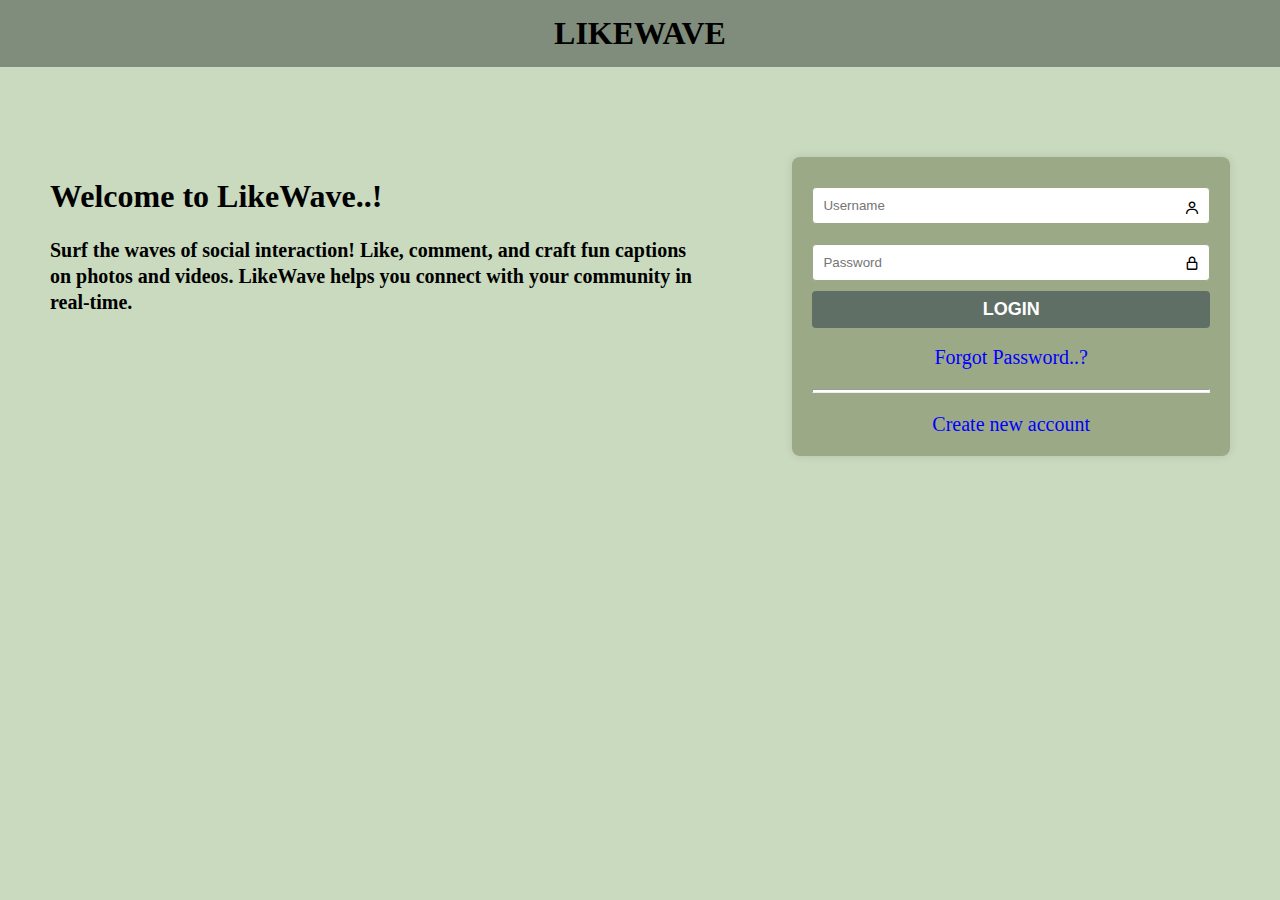
==== com.likewave/src/main/resources/templates/index.html @ bdd7a049 "LikeWave initial commit." ====
<!DOCTYPE html>
<html>
	<head>
		<meta charset="ISO-8859-1">
		<title>LikeWave</title>
        <link href='https://unpkg.com/boxicons@2.1.4/css/boxicons.min.css' rel='stylesheet'>
        <style>
           body {
                margin: 0;
                padding: 0;
                background-color: #C9DABF;
            }

        .navbar {
            background-color: #808D7C;
            padding: 15px;
            text-align: center;
            
        }     
        

        .navbar h1 {
            color: black;
            margin: 0;
        }

        .description {
            margin-top: 40px;
            width: 58%;
            float: left;
            padding: 50px;
            box-sizing: border-box;
        }

        .description h1 {
            color: black;
        }

        .description h3 {
            color: black;
            font-size: 20px;
            line-height: 26px;
        }

        .container {
            
            margin-top: 40px;
            width: 42%;
            float: right;
            padding: 50px;
            box-sizing: border-box;
        }

        form {
            background-color: #9CA986;
            padding: 20px;
            border-radius: 8px;
            box-shadow: 0 0 10px rgba(0, 0, 0, 0.1);
}

        .text-box1 input {
            position: relative;
            width: 100%;
            padding: 10px;
            margin: 10px 0;
            border: 1px solid #9CA986;
            border-radius: 4px;
            box-sizing: border-box;
        }

        .text-box2 input {
            position: relative;
            width: 100%;
            padding: 10px;
            margin: 10px 0;
            border: 1px solid #9CA986;
            border-radius: 4px;
            box-sizing: border-box;
        }

        .btn input {
            width: 100%;
            padding: 8px;
            font-size: 18px;
            font-weight: bold;
            background-color: #5F6F65;
            color: white;
            border: none;
            border-radius: 4px;
            cursor: pointer;
        }

        .btn input:hover {
            background-color: #555;
        }

        a {
            color: blue;
            text-decoration: none;
            font-size: 20px;
            text-align: center;
            display: block;
        }

        a:hover {
            text-decoration: underline;
        }

        hr {
            margin-top: 20px;
            margin-bottom: 20px;
            height: 1.5px;
            background-color: white;
        }

        .text-box1 i{
            position: absolute;
            right: 80px;
          top: 200px;
        }

        .text-box2 i{
            position: absolute;
            right: 80px;
            top: 255px;
        }

        .create input[type="submit"]{
            background-color: rgba(0, 121, 0, 0.895);
            padding: 6px;
            font-size: 18px;
            border-radius: 4px;
            color: white;
            font-weight: bold;
        }

.popup-message {
            display: block;
            background-color: #5F6F65;
            color: white;
            margin-top: -390px;
            height: fit-content;
            border-radius: 4px;
            text-align: center;
            font-size:20px;
         
        }
       
        </style>
	</head>
	<body>
        <div class="navbar">
            <h1>LIKEWAVE</h1>
        </div>
        <div class="description">
		    <h1> Welcome to LikeWave..!</h1>
		    <h3>Surf the waves of social interaction! Like, comment, and craft fun captions on photos and videos. LikeWave helps you connect with your community in real-time.</h3>
        </div>
        <div class="container">
            <form action="/login" method="post">
                
                <div class="text-box1">
                    <input type="text" name="username" placeholder="Username">
                    <i class='bx bx-user'></i>
                </div>
                
                <div class="text-box2">
                    <input type="password" name="password" placeholder="Password">
                    <i class='bx bx-lock-alt'></i>
                </div>
                
                <div class="btn">
                    <input type="submit" value="LOGIN">
                </div>
                <br>
                <a href="">Forgot Password..?</a>
                <hr>
               
                <a href="/openSignUp">Create new account</a>
                         
            </form>
             <div class="popup-message" >
                <p th:text="${message}"></p>
            </div>
        </div>

       
	</body>
</html>
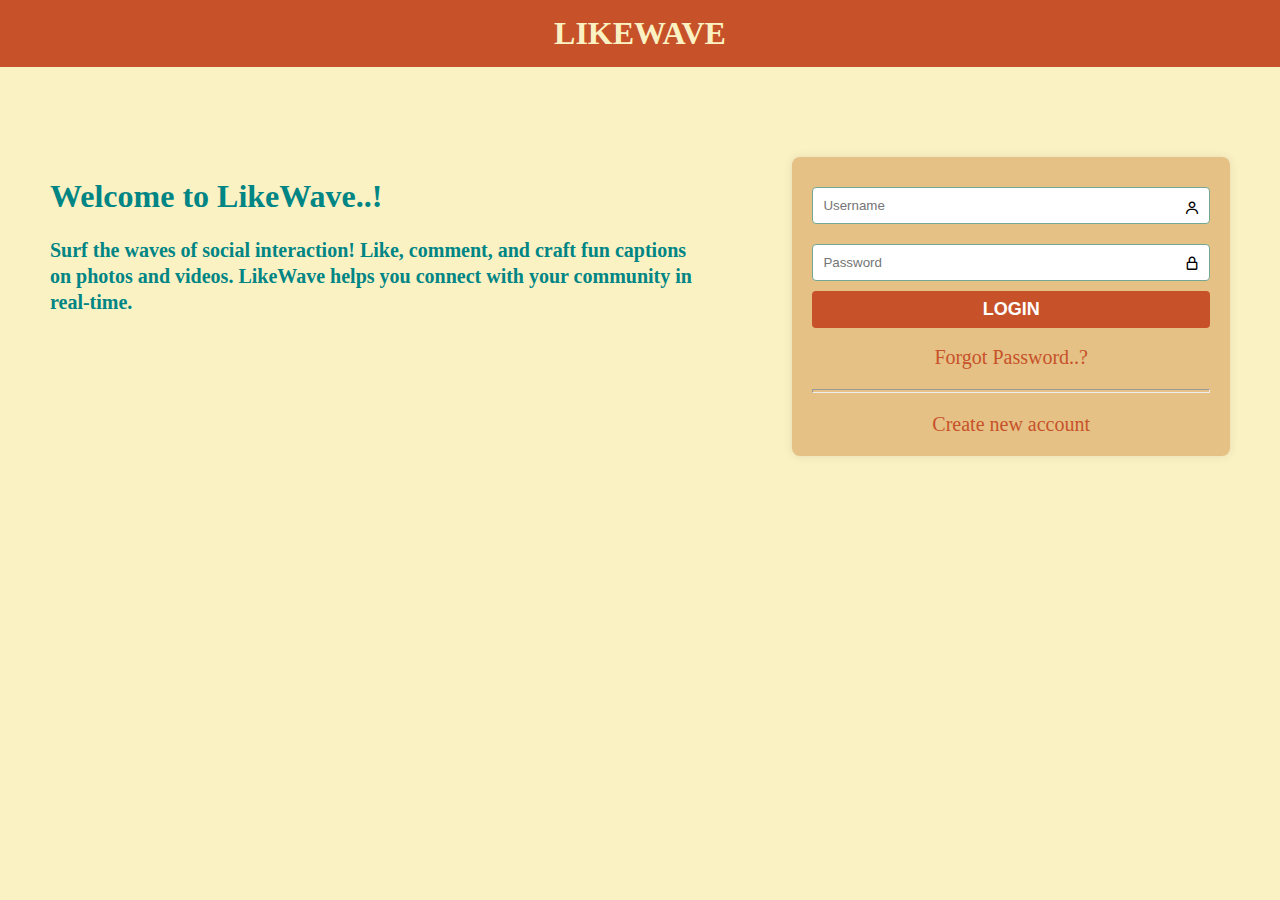
==== commit 70c335bf: "profile section" ====
--- a/com.likewave/src/main/resources/templates/index.html
+++ b/com.likewave/src/main/resources/templates/index.html
@@ -5,147 +5,136 @@
 		<title>LikeWave</title>
         <link href='https://unpkg.com/boxicons@2.1.4/css/boxicons.min.css' rel='stylesheet'>
         <style>
-           body {
-                margin: 0;
-                padding: 0;
-                background-color: #C9DABF;
-            }
-
-        .navbar {
-            background-color: #808D7C;
-            padding: 15px;
-            text-align: center;
-            
-        }     
-        
-
-        .navbar h1 {
-            color: black;
-            margin: 0;
-        }
-
-        .description {
-            margin-top: 40px;
-            width: 58%;
-            float: left;
-            padding: 50px;
-            box-sizing: border-box;
-        }
-
-        .description h1 {
-            color: black;
-        }
-
-        .description h3 {
-            color: black;
-            font-size: 20px;
-            line-height: 26px;
-        }
-
-        .container {
-            
-            margin-top: 40px;
-            width: 42%;
-            float: right;
-            padding: 50px;
-            box-sizing: border-box;
-        }
-
-        form {
-            background-color: #9CA986;
-            padding: 20px;
-            border-radius: 8px;
-            box-shadow: 0 0 10px rgba(0, 0, 0, 0.1);
+body {
+    margin: 0;
+    padding: 0;
+    background-color: #fbf2c4; /* Changed to #fbf2c4 */
 }
 
-        .text-box1 input {
-            position: relative;
-            width: 100%;
-            padding: 10px;
-            margin: 10px 0;
-            border: 1px solid #9CA986;
-            border-radius: 4px;
-            box-sizing: border-box;
-        }
+.navbar {
+    background-color: #c7522a; /* Changed to #c7522a */
+    padding: 15px;
+    text-align: center;
+}
 
-        .text-box2 input {
-            position: relative;
-            width: 100%;
-            padding: 10px;
-            margin: 10px 0;
-            border: 1px solid #9CA986;
-            border-radius: 4px;
-            box-sizing: border-box;
-        }
+.navbar h1 {
+    color: #fbf2c4; /* Changed to #fbf2c4 */
+    margin: 0;
+}
 
-        .btn input {
-            width: 100%;
-            padding: 8px;
-            font-size: 18px;
-            font-weight: bold;
-            background-color: #5F6F65;
-            color: white;
-            border: none;
-            border-radius: 4px;
-            cursor: pointer;
-        }
+.description {
+    margin-top: 40px;
+    width: 58%;
+    float: left;
+    padding: 50px;
+    box-sizing: border-box;
+}
 
-        .btn input:hover {
-            background-color: #555;
-        }
+.description h1 {
+    color: #008585; /* Changed to #008585 */
+}
 
-        a {
-            color: blue;
-            text-decoration: none;
-            font-size: 20px;
-            text-align: center;
-            display: block;
-        }
+.description h3 {
+    color: #008585; /* Changed to #008585 */
+    font-size: 20px;
+    line-height: 26px;
+}
 
-        a:hover {
-            text-decoration: underline;
-        }
+.container {
+    margin-top: 40px;
+    width: 42%;
+    float: right;
+    padding: 50px;
+    box-sizing: border-box;
+}
 
-        hr {
-            margin-top: 20px;
-            margin-bottom: 20px;
-            height: 1.5px;
-            background-color: white;
-        }
+form {
+    background-color: #e5c185; /* Changed to #e5c185 */
+    padding: 20px;
+    border-radius: 8px;
+    box-shadow: 0 0 10px rgba(0, 0, 0, 0.1);
+}
 
-        .text-box1 i{
-            position: absolute;
-            right: 80px;
-          top: 200px;
-        }
+.text-box1 input, .text-box2 input {
+    position: relative;
+    width: 100%;
+    padding: 10px;
+    margin: 10px 0;
+    border: 1px solid #74a892; /* Changed to #74a892 */
+    border-radius: 4px;
+    box-sizing: border-box;
+}
 
-        .text-box2 i{
-            position: absolute;
-            right: 80px;
-            top: 255px;
-        }
+.btn input {
+    width: 100%;
+    padding: 8px;
+    font-size: 18px;
+    font-weight: bold;
+    background-color: #c7522a; /* Changed to #c7522a */
+    color: white;
+    border: none;
+    border-radius: 4px;
+    cursor: pointer;
+}
 
-        .create input[type="submit"]{
-            background-color: rgba(0, 121, 0, 0.895);
-            padding: 6px;
-            font-size: 18px;
-            border-radius: 4px;
-            color: white;
-            font-weight: bold;
-        }
+.btn input:hover {
+    background-color: #008585; /* Changed to #008585 */
+}
+
+a {
+    color: #c7522a; /* Changed to #c7522a */
+    text-decoration: none;
+    font-size: 20px;
+    text-align: center;
+    display: block;
+}
+
+a:hover {
+    text-decoration: underline;
+}
+
+hr {
+    margin-top: 20px;
+    margin-bottom: 20px;
+    height: 1.5px;
+    background-color: #e5c185; /* Changed to #e5c185 */
+}
+
+.text-box1 i, .text-box2 i {
+    position: absolute;
+    right: 80px;
+}
+
+.text-box1 i {
+    top: 200px;
+}
+
+.text-box2 i {
+    top: 255px;
+}
+
+.create input[type="submit"] {
+    background-color: #008585; /* Changed to #008585 */
+    padding: 6px;
+    font-size: 18px;
+    border-radius: 4px;
+    color: white;
+    font-weight: bold;
+}
 
 .popup-message {
-            display: block;
-            background-color: #5F6F65;
-            color: white;
-            margin-top: -390px;
-            height: fit-content;
-            border-radius: 4px;
-            text-align: center;
-            font-size:20px;
-         
-        }
-       
+    display: block;
+    background-color: #c7522a; /* Changed to #c7522a */
+    color: white;
+    margin-top: -390px;
+    height: fit-content;
+    border-radius: 4px;
+    text-align: center;
+    font-size: 20px;
+}
+
+
+
         </style>
 	</head>
 	<body>
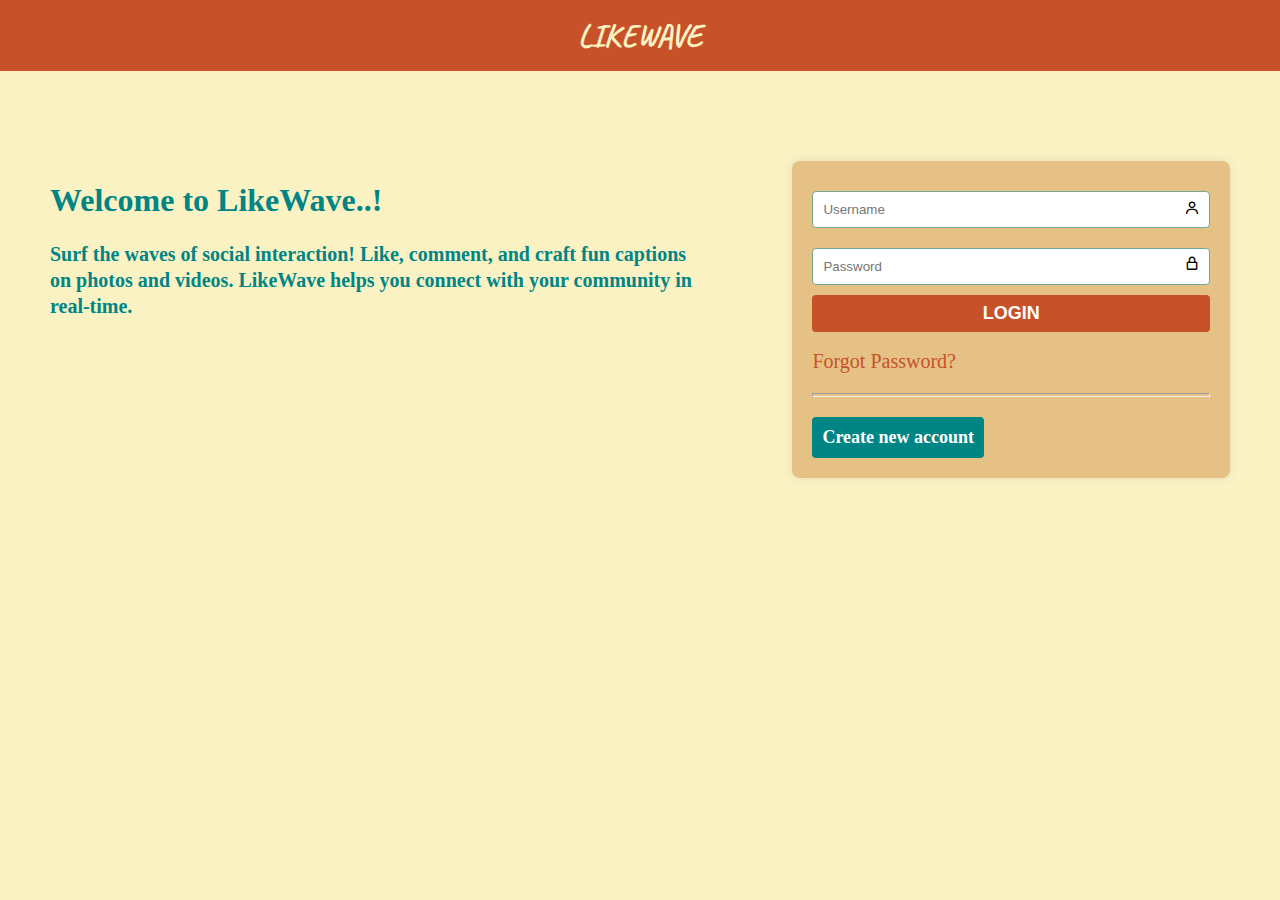
==== commit 2a995e5d: "LikeWave" ====
--- a/com.likewave/src/main/resources/templates/index.html
+++ b/com.likewave/src/main/resources/templates/index.html
@@ -4,22 +4,27 @@
 		<meta charset="ISO-8859-1">
 		<title>LikeWave</title>
         <link href='https://unpkg.com/boxicons@2.1.4/css/boxicons.min.css' rel='stylesheet'>
-        <style>
+   <style>
+   @import url('https://fonts.googleapis.com/css2?family=Big+Shoulders+Stencil+Display:wght@100..900&family=Caveat:wght@400..700&family=Cinzel:wght@400..900&family=Edu+AU+VIC+WA+NT+Hand:wght@400..700&display=swap');
 body {
     margin: 0;
     padding: 0;
-    background-color: #fbf2c4; /* Changed to #fbf2c4 */
-}
+    background-color: #fbf2c4; /* Background color from palette */
+}
+
+
 
 .navbar {
-    background-color: #c7522a; /* Changed to #c7522a */
+    background-color: #c7522a; /* Navbar background color */
     padding: 15px;
     text-align: center;
 }
 
 .navbar h1 {
-    color: #fbf2c4; /* Changed to #fbf2c4 */
+    color: #fbf2c4; /* Navbar text color */
     margin: 0;
+    font-family:"Caveat", cursive;
+  
 }
 
 .description {
@@ -31,11 +36,11 @@
 }
 
 .description h1 {
-    color: #008585; /* Changed to #008585 */
+    color: #008585; /* Text color */
 }
 
 .description h3 {
-    color: #008585; /* Changed to #008585 */
+    color: #008585; /* Subheading text color */
     font-size: 20px;
     line-height: 26px;
 }
@@ -49,10 +54,31 @@
 }
 
 form {
-    background-color: #e5c185; /* Changed to #e5c185 */
+    background-color: #e5c185; /* Form background color */
     padding: 20px;
     border-radius: 8px;
     box-shadow: 0 0 10px rgba(0, 0, 0, 0.1);
+}
+
+.button {
+    display: block;
+    width: max-content; /* Adjusted width */
+    padding: 10px;
+    font-size: 18px;
+    font-weight: bold;
+    background-color: #008585; /* Button background color */
+    color: white;
+    border: none;
+    border-radius: 4px;
+    text-align: center; /* Center text */
+    text-decoration: none; 
+    cursor: pointer;
+    transition: background-color 0.3s; /* Smooth transition */
+}
+
+.button:hover {
+    background-color: #c7522a; /* Hover effect color */
+    text-decoration: none;
 }
 
 .text-box1 input, .text-box2 input {
@@ -60,7 +86,7 @@
     width: 100%;
     padding: 10px;
     margin: 10px 0;
-    border: 1px solid #74a892; /* Changed to #74a892 */
+    border: 1px solid #74a892; /* Input border color */
     border-radius: 4px;
     box-sizing: border-box;
 }
@@ -70,7 +96,7 @@
     padding: 8px;
     font-size: 18px;
     font-weight: bold;
-    background-color: #c7522a; /* Changed to #c7522a */
+    background-color: #c7522a; /* Submit button background color */
     color: white;
     border: none;
     border-radius: 4px;
@@ -78,14 +104,30 @@
 }
 
 .btn input:hover {
-    background-color: #008585; /* Changed to #008585 */
+    background-color: #008585; /* Hover color */
+}
+
+a button {
+    width: 100%;
+    padding: 8px;
+    font-size: 18px;
+    font-weight: bold;
+    background-color: #008585; /* Button background color */
+    color: white;
+    border: none;
+    border-radius: 4px;
+    cursor: pointer;
+}
+
+a button:hover {
+    background-color: #c7522a; /* Hover color */
 }
 
 a {
-    color: #c7522a; /* Changed to #c7522a */
+    color: #c7522a; /* Link text color */
     text-decoration: none;
     font-size: 20px;
-    text-align: center;
+    text-align: left;
     display: block;
 }
 
@@ -97,7 +139,7 @@
     margin-top: 20px;
     margin-bottom: 20px;
     height: 1.5px;
-    background-color: #e5c185; /* Changed to #e5c185 */
+    background-color: #e5c185; /* Horizontal rule color */
 }
 
 .text-box1 i, .text-box2 i {
@@ -114,7 +156,7 @@
 }
 
 .create input[type="submit"] {
-    background-color: #008585; /* Changed to #008585 */
+    background-color: #008585; /* Submit button background color */
     padding: 6px;
     font-size: 18px;
     border-radius: 4px;
@@ -124,7 +166,7 @@
 
 .popup-message {
     display: block;
-    background-color: #c7522a; /* Changed to #c7522a */
+    background-color: #c7522a; /* Popup message background */
     color: white;
     margin-top: -390px;
     height: fit-content;
@@ -132,7 +174,6 @@
     text-align: center;
     font-size: 20px;
 }
-
 
 
         </style>
@@ -162,17 +203,32 @@
                     <input type="submit" value="LOGIN">
                 </div>
                 <br>
-                <a href="">Forgot Password..?</a>
+                <a href="/forgotPassword">Forgot Password?</a>
                 <hr>
                
-                <a href="/openSignUp">Create new account</a>
-                         
+               <div>
+                <a href="/openSignUp" class="button">Create new account</a>
+                   </div>      
             </form>
-             <div class="popup-message" >
-                <p th:text="${message}"></p>
+            
+             <div class="popup-message" id="popup-message">
+                <p th:text="${message}" ></p>
             </div>
         </div>
 
        
 	</body>
+	
+	   <script>
+    
+    window.onload = function() {
+        var popup = document.getElementById("popup-message");
+
+        if (popup) {
+            setTimeout(function() {
+                popup.style.display = 'none';  
+            }, 2000);
+        }
+    };
+</script>
 </html>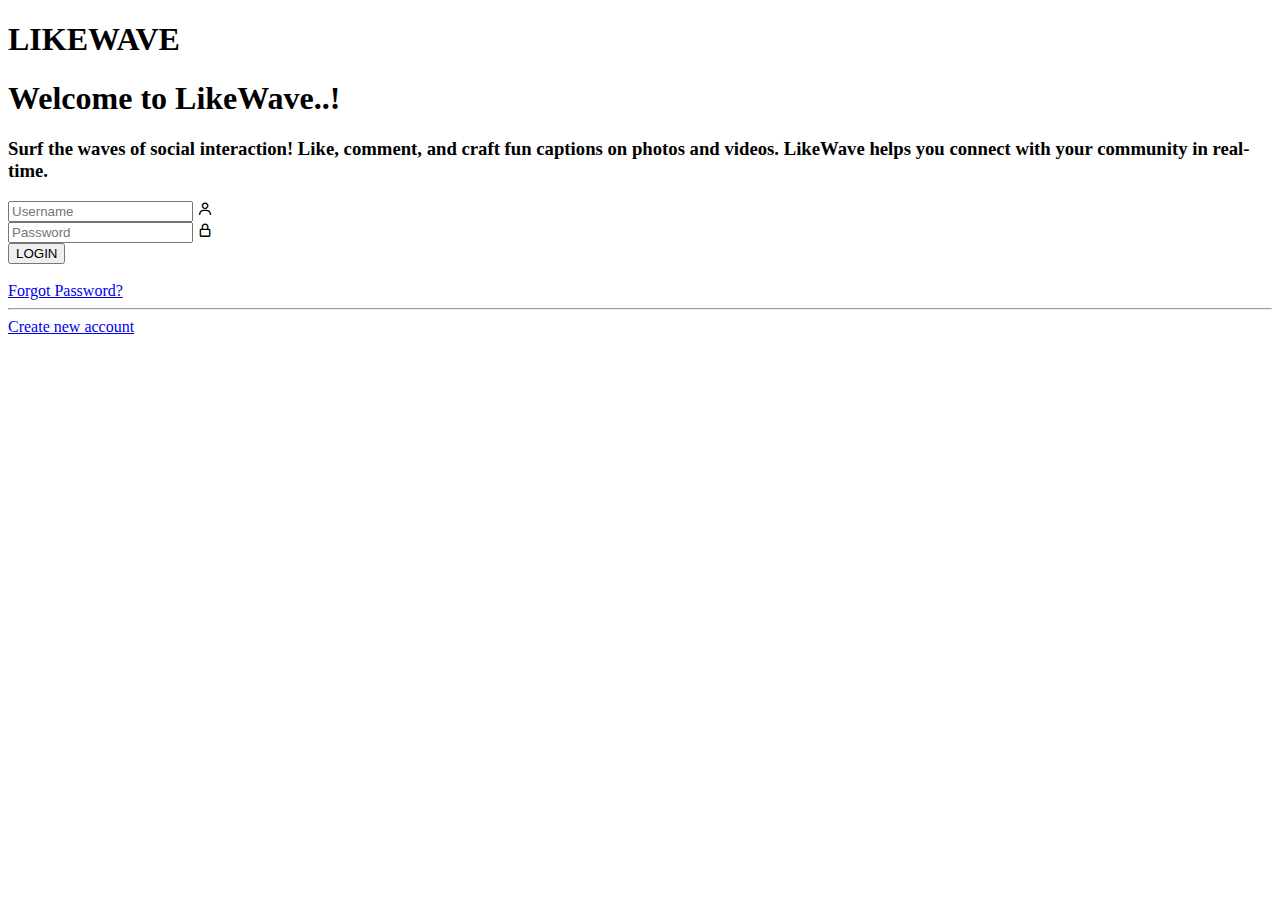
==== commit bb89c42a: "LikeWave" ====
--- a/com.likewave/src/main/resources/templates/index.html
+++ b/com.likewave/src/main/resources/templates/index.html
@@ -3,180 +3,9 @@
 	<head>
 		<meta charset="ISO-8859-1">
 		<title>LikeWave</title>
+		<link rel="stylesheet" type="text/css" th:href="@{/index.css}">
         <link href='https://unpkg.com/boxicons@2.1.4/css/boxicons.min.css' rel='stylesheet'>
-   <style>
-   @import url('https://fonts.googleapis.com/css2?family=Big+Shoulders+Stencil+Display:wght@100..900&family=Caveat:wght@400..700&family=Cinzel:wght@400..900&family=Edu+AU+VIC+WA+NT+Hand:wght@400..700&display=swap');
-body {
-    margin: 0;
-    padding: 0;
-    background-color: #fbf2c4; /* Background color from palette */
-}
-
-
-
-.navbar {
-    background-color: #c7522a; /* Navbar background color */
-    padding: 15px;
-    text-align: center;
-}
-
-.navbar h1 {
-    color: #fbf2c4; /* Navbar text color */
-    margin: 0;
-    font-family:"Caveat", cursive;
   
-}
-
-.description {
-    margin-top: 40px;
-    width: 58%;
-    float: left;
-    padding: 50px;
-    box-sizing: border-box;
-}
-
-.description h1 {
-    color: #008585; /* Text color */
-}
-
-.description h3 {
-    color: #008585; /* Subheading text color */
-    font-size: 20px;
-    line-height: 26px;
-}
-
-.container {
-    margin-top: 40px;
-    width: 42%;
-    float: right;
-    padding: 50px;
-    box-sizing: border-box;
-}
-
-form {
-    background-color: #e5c185; /* Form background color */
-    padding: 20px;
-    border-radius: 8px;
-    box-shadow: 0 0 10px rgba(0, 0, 0, 0.1);
-}
-
-.button {
-    display: block;
-    width: max-content; /* Adjusted width */
-    padding: 10px;
-    font-size: 18px;
-    font-weight: bold;
-    background-color: #008585; /* Button background color */
-    color: white;
-    border: none;
-    border-radius: 4px;
-    text-align: center; /* Center text */
-    text-decoration: none; 
-    cursor: pointer;
-    transition: background-color 0.3s; /* Smooth transition */
-}
-
-.button:hover {
-    background-color: #c7522a; /* Hover effect color */
-    text-decoration: none;
-}
-
-.text-box1 input, .text-box2 input {
-    position: relative;
-    width: 100%;
-    padding: 10px;
-    margin: 10px 0;
-    border: 1px solid #74a892; /* Input border color */
-    border-radius: 4px;
-    box-sizing: border-box;
-}
-
-.btn input {
-    width: 100%;
-    padding: 8px;
-    font-size: 18px;
-    font-weight: bold;
-    background-color: #c7522a; /* Submit button background color */
-    color: white;
-    border: none;
-    border-radius: 4px;
-    cursor: pointer;
-}
-
-.btn input:hover {
-    background-color: #008585; /* Hover color */
-}
-
-a button {
-    width: 100%;
-    padding: 8px;
-    font-size: 18px;
-    font-weight: bold;
-    background-color: #008585; /* Button background color */
-    color: white;
-    border: none;
-    border-radius: 4px;
-    cursor: pointer;
-}
-
-a button:hover {
-    background-color: #c7522a; /* Hover color */
-}
-
-a {
-    color: #c7522a; /* Link text color */
-    text-decoration: none;
-    font-size: 20px;
-    text-align: left;
-    display: block;
-}
-
-a:hover {
-    text-decoration: underline;
-}
-
-hr {
-    margin-top: 20px;
-    margin-bottom: 20px;
-    height: 1.5px;
-    background-color: #e5c185; /* Horizontal rule color */
-}
-
-.text-box1 i, .text-box2 i {
-    position: absolute;
-    right: 80px;
-}
-
-.text-box1 i {
-    top: 200px;
-}
-
-.text-box2 i {
-    top: 255px;
-}
-
-.create input[type="submit"] {
-    background-color: #008585; /* Submit button background color */
-    padding: 6px;
-    font-size: 18px;
-    border-radius: 4px;
-    color: white;
-    font-weight: bold;
-}
-
-.popup-message {
-    display: block;
-    background-color: #c7522a; /* Popup message background */
-    color: white;
-    margin-top: -390px;
-    height: fit-content;
-    border-radius: 4px;
-    text-align: center;
-    font-size: 20px;
-}
-
-
-        </style>
 	</head>
 	<body>
         <div class="navbar">
@@ -188,7 +17,7 @@
         </div>
         <div class="container">
             <form action="/login" method="post">
-                
+             
                 <div class="text-box1">
                     <input type="text" name="username" placeholder="Username">
                     <i class='bx bx-user'></i>
@@ -201,25 +30,23 @@
                 
                 <div class="btn">
                     <input type="submit" value="LOGIN">
-                </div>
-                <br>
+                </div><br>
+                
                 <a href="/forgotPassword">Forgot Password?</a>
                 <hr>
                
                <div>
-                <a href="/openSignUp" class="button">Create new account</a>
-                   </div>      
+                	<a href="/openSignUp" class="button">Create new account</a>
+               </div>      
             </form>
             
              <div class="popup-message" id="popup-message">
                 <p th:text="${message}" ></p>
             </div>
         </div>
-
-       
+  
 	</body>
-	
-	   <script>
+	<script>
     
     window.onload = function() {
         var popup = document.getElementById("popup-message");
@@ -230,5 +57,5 @@
             }, 2000);
         }
     };
-</script>
+	</script>
 </html>